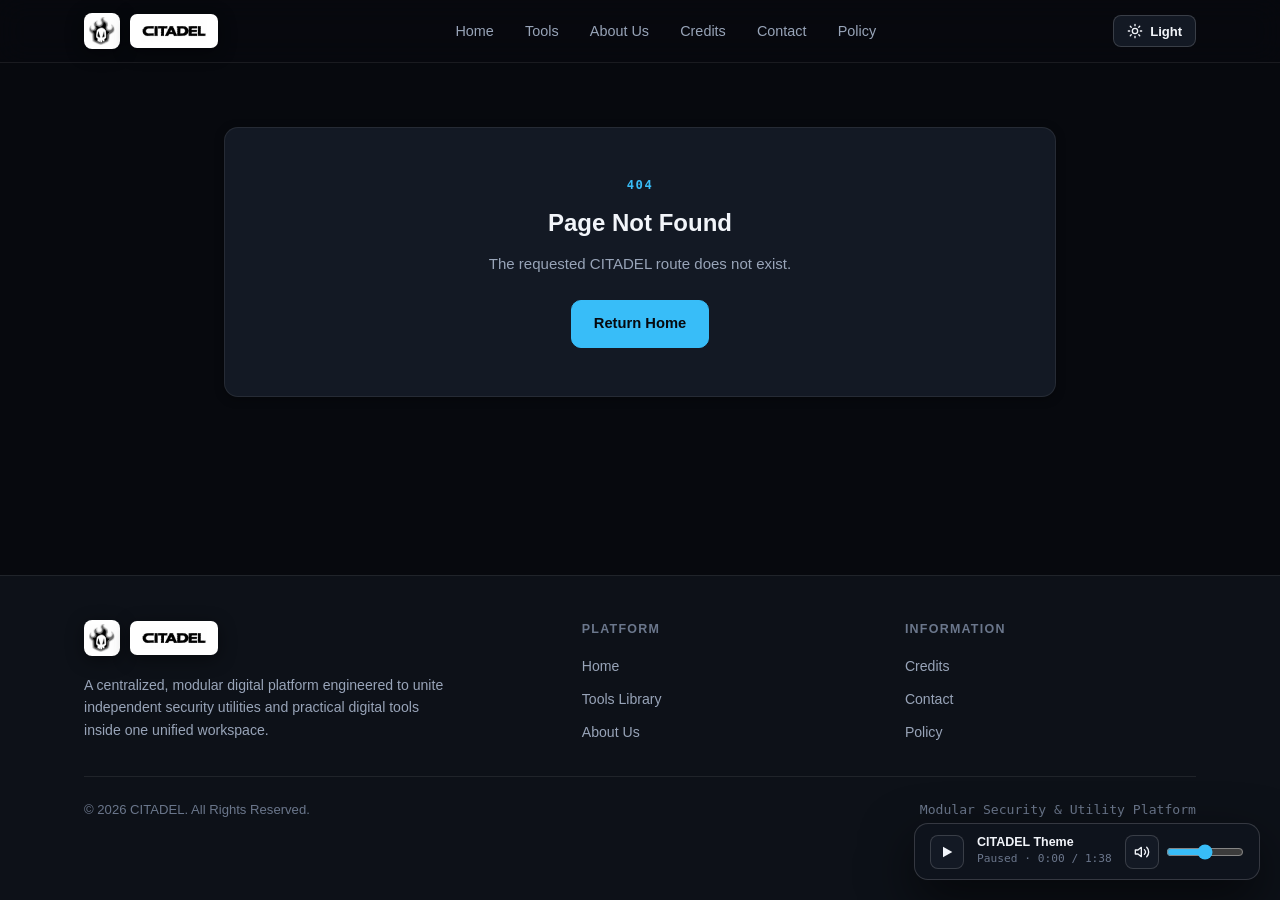
==== frontend/index.html @ d52f6cc0 "Initial commit: CITADEL multi-tool web platform" ====
<!DOCTYPE html>
<html lang="en" data-theme="dark">
<head>
  <meta charset="UTF-8" />
  <meta name="viewport" content="width=device-width, initial-scale=1.0" />
  <title>CITADEL — One Platform. Multiple Possibilities.</title>
  <meta name="description" content="CITADEL is a centralized modular platform for powerful digital tools, security utilities, and intelligent solutions." />
  <link rel="icon" type="image/png" href="/assets/logos/favicon.png" />
  <script>
    (function () {
      try {
        var saved = localStorage.getItem("citadel_theme");
        var theme = saved === "light" || saved === "dark" ? saved : "dark";
        document.documentElement.setAttribute("data-theme", theme);
      } catch (e) {
        document.documentElement.setAttribute("data-theme", "dark");
      }
    })();
  </script>
  <link rel="stylesheet" href="/frontend/styles/dark-theme.css" />
  <link rel="stylesheet" href="/frontend/styles/light-theme.css" />
  <link rel="stylesheet" href="/frontend/styles/base.css" />
</head>
<body>
  <div id="citadel-app" class="app-shell">
    <header id="citadel-navbar" class="navbar-root"></header>

    <main id="app-view" class="main-view" tabindex="-1" aria-live="polite"></main>

    <footer id="citadel-footer" class="footer-root"></footer>

    <aside id="citadel-music-player" class="music-player-dock" aria-label="Background Music Player"></aside>
  </div>

  <script type="module" src="/frontend/js/router.js"></script>
</body>
</html>
---- frontend/styles/dark-theme.css ----
/* CITADEL Dark Theme (Default) */
:root,
html[data-theme="dark"] {
  color-scheme: dark;

  /* Core Surfaces */
  --bg-primary: #07090e;
  --bg-secondary: #0d1118;
  --bg-elevated: #121822;
  --surface-card: #131924;
  --surface-card-hover: #192231;
  --surface-subtle: #0f141d;
  --surface-input: #0b0f17;
  --surface-nav: rgba(7, 9, 14, 0.86);
  --surface-dock: rgba(15, 20, 29, 0.94);

  /* Brand Logo Contrast Plate (preserves original logo appearance) */
  --logo-plate-bg: #ffffff;
  --logo-plate-border: rgba(255, 255, 255, 0.16);
  --logo-plate-shadow: 0 4px 18px rgba(0, 0, 0, 0.45);

  /* Typography */
  --text-primary: #f2f5fa;
  --text-secondary: #98a4b8;
  --text-muted: #6b778c;
  --text-inverse: #07090e;

  /* Restrained Cybersecurity Accents */
  --accent-primary: #38bdf8;
  --accent-primary-hover: #7dd3fc;
  --accent-soft: rgba(56, 189, 248, 0.12);
  --accent-border: rgba(56, 189, 248, 0.32);

  /* Semantic Status */
  --status-success: #10b981;
  --status-success-bg: rgba(16, 185, 129, 0.12);
  --status-success-border: rgba(16, 185, 129, 0.3);
  --status-danger: #f87171;
  --status-danger-bg: rgba(248, 113, 113, 0.12);
  --status-danger-border: rgba(248, 113, 113, 0.3);
  --status-info: #60a5fa;
  --status-info-bg: rgba(96, 165, 250, 0.12);
  --status-info-border: rgba(96, 165, 250, 0.3);

  /* Borders & Shadows */
  --border-subtle: rgba(255, 255, 255, 0.08);
  --border-strong: rgba(255, 255, 255, 0.16);
  --shadow-sm: 0 2px 10px rgba(0, 0, 0, 0.35);
  --shadow-md: 0 12px 32px rgba(0, 0, 0, 0.48);
  --shadow-lg: 0 20px 52px rgba(0, 0, 0, 0.6);

  /* Canvas Grid */
  --grid-line: rgba(56, 189, 248, 0.08);
  --grid-node: rgba(56, 189, 248, 0.32);
}
---- frontend/styles/light-theme.css ----
/* CITADEL Light Theme */
html[data-theme="light"] {
  color-scheme: light;

  /* Core Surfaces */
  --bg-primary: #f6f8fb;
  --bg-secondary: #edf1f6;
  --bg-elevated: #ffffff;
  --surface-card: #ffffff;
  --surface-card-hover: #f9fbfd;
  --surface-subtle: #f1f5f9;
  --surface-input: #ffffff;
  --surface-nav: rgba(255, 255, 255, 0.9);
  --surface-dock: rgba(255, 255, 255, 0.95);

  /* Brand Logo Contrast Plate (blends seamlessly on light theme) */
  --logo-plate-bg: #ffffff;
  --logo-plate-border: rgba(15, 23, 42, 0.1);
  --logo-plate-shadow: 0 2px 10px rgba(15, 23, 42, 0.06);

  /* Typography */
  --text-primary: #0f172a;
  --text-secondary: #475569;
  --text-muted: #64748b;
  --text-inverse: #ffffff;

  /* Restrained Cybersecurity Accents */
  --accent-primary: #0284c7;
  --accent-primary-hover: #0369a1;
  --accent-soft: rgba(2, 132, 199, 0.1);
  --accent-border: rgba(2, 132, 199, 0.3);

  /* Semantic Status */
  --status-success: #047857;
  --status-success-bg: rgba(4, 120, 87, 0.1);
  --status-success-border: rgba(4, 120, 87, 0.25);
  --status-danger: #b91c1c;
  --status-danger-bg: rgba(185, 28, 28, 0.08);
  --status-danger-border: rgba(185, 28, 28, 0.25);
  --status-info: #1d4ed8;
  --status-info-bg: rgba(29, 78, 216, 0.08);
  --status-info-border: rgba(29, 78, 216, 0.24);

  /* Borders & Shadows */
  --border-subtle: rgba(15, 23, 42, 0.09);
  --border-strong: rgba(15, 23, 42, 0.18);
  --shadow-sm: 0 2px 8px rgba(15, 23, 42, 0.05);
  --shadow-md: 0 10px 28px rgba(15, 23, 42, 0.08);
  --shadow-lg: 0 18px 42px rgba(15, 23, 42, 0.12);

  /* Canvas Grid */
  --grid-line: rgba(2, 132, 199, 0.09);
  --grid-node: rgba(2, 132, 199, 0.28);
}
---- frontend/styles/base.css ----
/* CITADEL Base Stylesheet — Responsive, Theme-Aware, Modular */

*,
*::before,
*::after {
  box-sizing: border-box;
  margin: 0;
  padding: 0;
}

html {
  font-size: 16px;
  scroll-behavior: smooth;
}

body {
  font-family: "Inter", -apple-system, BlinkMacSystemFont, "Segoe UI", Roboto, "Helvetica Neue", Arial, sans-serif;
  background-color: var(--bg-primary);
  color: var(--text-primary);
  line-height: 1.6;
  min-height: 100vh;
  transition: background-color 0.22s ease, color 0.22s ease;
  -webkit-font-smoothing: antialiased;
}

a {
  color: inherit;
  text-decoration: none;
}

button,
input,
textarea {
  font-family: inherit;
  color: inherit;
}

img {
  max-width: 100%;
  display: block;
}

.mono {
  font-family: "JetBrains Mono", "Fira Code", ui-monospace, SFMono-Regular, Menlo, Monaco, Consolas, monospace;
}

.hidden {
  display: none !important;
}

/* App Shell */
.app-shell {
  min-height: 100vh;
  display: flex;
  flex-direction: column;
}

.main-view {
  flex: 1 0 auto;
  width: 100%;
  padding-bottom: 5.5rem; /* Clearance for floating music player dock */
}

.container {
  width: 100%;
  max-width: 1160px;
  margin: 0 auto;
  padding: 0 1.5rem;
}

.container-narrow {
  max-width: 880px;
}

/* ================= NAVBAR ================= */
.navbar-root {
  position: sticky;
  top: 0;
  z-index: 100;
  background: var(--surface-nav);
  backdrop-filter: blur(14px);
  -webkit-backdrop-filter: blur(14px);
  border-bottom: 1px solid var(--border-subtle);
  transition: background-color 0.22s ease, border-color 0.22s ease;
}

.navbar-inner {
  max-width: 1160px;
  margin: 0 auto;
  padding: 0.75rem 1.5rem;
  display: flex;
  align-items: center;
  justify-content: space-between;
  gap: 1.25rem;
}

.nav-brand {
  display: inline-flex;
  align-items: center;
  gap: 0.65rem;
  flex-shrink: 0;
}

.nav-emblem-plate {
  width: 36px;
  height: 36px;
  border-radius: 8px;
  background: var(--logo-plate-bg);
  border: 1px solid var(--logo-plate-border);
  box-shadow: var(--logo-plate-shadow);
  padding: 3px;
  display: flex;
  align-items: center;
  justify-content: center;
  overflow: hidden;
}

.nav-emblem-plate img {
  width: 100%;
  height: 100%;
  object-fit: contain;
}

.nav-wordmark-plate {
  height: 34px;
  padding: 4px 10px;
  border-radius: 7px;
  background: var(--logo-plate-bg);
  border: 1px solid var(--logo-plate-border);
  box-shadow: var(--logo-plate-shadow);
  display: flex;
  align-items: center;
}

.nav-wordmark-plate img {
  height: 22px;
  width: auto;
  object-fit: contain;
}

.nav-links {
  display: flex;
  align-items: center;
  gap: 0.25rem;
  list-style: none;
}

.nav-link {
  display: inline-flex;
  align-items: center;
  padding: 0.48rem 0.85rem;
  border-radius: 8px;
  font-size: 0.9rem;
  font-weight: 500;
  color: var(--text-secondary);
  transition: color 0.18s ease, background-color 0.18s ease;
}

.nav-link:hover {
  color: var(--text-primary);
  background: var(--surface-subtle);
}

.nav-link.active {
  color: var(--accent-primary);
  background: var(--accent-soft);
}

.nav-actions {
  display: flex;
  align-items: center;
  gap: 0.6rem;
}

.theme-toggle-btn {
  display: inline-flex;
  align-items: center;
  gap: 0.45rem;
  padding: 0.45rem 0.8rem;
  border-radius: 8px;
  border: 1px solid var(--border-strong);
  background: var(--surface-card);
  color: var(--text-primary);
  font-size: 0.82rem;
  font-weight: 600;
  cursor: pointer;
  transition: border-color 0.18s ease, background-color 0.18s ease, transform 0.15s ease;
}

.theme-toggle-btn:hover {
  border-color: var(--accent-primary);
  background: var(--surface-card-hover);
}

.theme-toggle-btn svg {
  width: 16px;
  height: 16px;
}

.mobile-menu-btn {
  display: none;
  align-items: center;
  justify-content: center;
  width: 38px;
  height: 38px;
  border-radius: 8px;
  border: 1px solid var(--border-strong);
  background: var(--surface-card);
  color: var(--text-primary);
  cursor: pointer;
}

.mobile-drawer {
  display: none;
  border-top: 1px solid var(--border-subtle);
  background: var(--bg-secondary);
  padding: 0.75rem 1.5rem 1.25rem;
}

.mobile-drawer.open {
  display: block;
}

.mobile-nav-list {
  list-style: none;
  display: flex;
  flex-direction: column;
  gap: 0.35rem;
}

.mobile-nav-list .nav-link {
  width: 100%;
  padding: 0.7rem 0.9rem;
}

/* ================= BUTTONS ================= */
.btn {
  display: inline-flex;
  align-items: center;
  justify-content: center;
  gap: 0.5rem;
  padding: 0.72rem 1.35rem;
  border-radius: 10px;
  font-size: 0.92rem;
  font-weight: 600;
  border: 1px solid transparent;
  cursor: pointer;
  transition: all 0.18s ease;
  text-decoration: none;
}

.btn:disabled {
  opacity: 0.45;
  cursor: not-allowed;
}

.btn-primary {
  background: var(--accent-primary);
  color: var(--text-inverse);
  border-color: var(--accent-primary);
}

.btn-primary:hover:not(:disabled) {
  background: var(--accent-primary-hover);
  border-color: var(--accent-primary-hover);
  transform: translateY(-1px);
}

.btn-secondary {
  background: var(--surface-card);
  color: var(--text-primary);
  border-color: var(--border-strong);
}

.btn-secondary:hover:not(:disabled) {
  border-color: var(--accent-primary);
  background: var(--surface-card-hover);
  transform: translateY(-1px);
}

.btn-ghost {
  background: transparent;
  color: var(--text-secondary);
  border-color: var(--border-subtle);
}

.btn-ghost:hover:not(:disabled) {
  color: var(--text-primary);
  border-color: var(--border-strong);
  background: var(--surface-subtle);
}

.btn-danger-ghost {
  background: transparent;
  color: var(--status-danger);
  border: 1px solid var(--status-danger-border);
  padding: 0.32rem 0.65rem;
  font-size: 0.78rem;
  border-radius: 7px;
}

.btn-danger-ghost:hover {
  background: var(--status-danger-bg);
}

.btn-sm {
  padding: 0.45rem 0.85rem;
  font-size: 0.82rem;
  border-radius: 8px;
}

.btn-lg {
  padding: 0.88rem 1.7rem;
  font-size: 0.96rem;
}

/* ================= HERO SECTION ================= */
.hero-section {
  position: relative;
  overflow: hidden;
  padding: 5.5rem 0 4.5rem;
  border-bottom: 1px solid var(--border-subtle);
}

.hero-canvas {
  position: absolute;
  inset: 0;
  width: 100%;
  height: 100%;
  pointer-events: none;
  z-index: 0;
}

.hero-content {
  position: relative;
  z-index: 1;
  display: flex;
  flex-direction: column;
  align-items: center;
  text-align: center;
  max-width: 780px;
  margin: 0 auto;
  animation: fadeSlideUp 0.45s ease both;
}

.hero-brand-showcase {
  display: inline-flex;
  align-items: center;
  gap: 1.15rem;
  padding: 0.9rem 1.4rem;
  border-radius: 16px;
  background: var(--logo-plate-bg);
  border: 1px solid var(--logo-plate-border);
  box-shadow: var(--logo-plate-shadow);
  margin-bottom: 2rem;
}

.hero-emblem {
  width: 68px;
  height: 68px;
  object-fit: contain;
}

.hero-brand-divider {
  width: 1px;
  height: 46px;
  background: rgba(15, 23, 42, 0.14);
}

.hero-wordmark {
  height: 54px;
  width: auto;
  object-fit: contain;
}

.hero-eyebrow {
  display: inline-flex;
  align-items: center;
  gap: 0.45rem;
  padding: 0.32rem 0.85rem;
  border-radius: 999px;
  font-size: 0.76rem;
  font-weight: 600;
  letter-spacing: 0.08em;
  text-transform: uppercase;
  color: var(--accent-primary);
  background: var(--accent-soft);
  border: 1px solid var(--accent-border);
  margin-bottom: 1.15rem;
}

.hero-eyebrow-dot {
  width: 7px;
  height: 7px;
  border-radius: 50%;
  background: var(--status-success);
  box-shadow: 0 0 8px var(--status-success);
}

.hero-title {
  font-size: clamp(2.6rem, 6vw, 4.2rem);
  font-weight: 800;
  letter-spacing: 0.14em;
  line-height: 1.08;
  margin-bottom: 0.8rem;
}

.hero-tagline {
  font-size: clamp(1.15rem, 2.4vw, 1.5rem);
  font-weight: 600;
  color: var(--accent-primary);
  margin-bottom: 0.9rem;
}

.hero-description {
  font-size: 1.05rem;
  color: var(--text-secondary);
  max-width: 620px;
  margin-bottom: 2.1rem;
}

.hero-cta-group {
  display: flex;
  flex-wrap: wrap;
  justify-content: center;
  gap: 0.9rem;
  margin-bottom: 2rem;
}

.hero-audio-callout {
  display: inline-flex;
  align-items: center;
  gap: 0.65rem;
  padding: 0.5rem 1rem;
  border-radius: 999px;
  background: var(--surface-card);
  border: 1px solid var(--border-subtle);
  font-size: 0.82rem;
  color: var(--text-secondary);
}

.hero-audio-callout button {
  background: none;
  border: none;
  color: var(--accent-primary);
  font-weight: 600;
  cursor: pointer;
  padding: 0;
}

.hero-audio-callout button:hover {
  text-decoration: underline;
}

/* ================= SECTIONS & CARDS ================= */
.page-section {
  padding: 4rem 0;
}

.page-header {
  padding: 3.2rem 0 2rem;
  border-bottom: 1px solid var(--border-subtle);
  margin-bottom: 2.5rem;
}

.page-kicker {
  font-size: 0.76rem;
  font-weight: 700;
  letter-spacing: 0.12em;
  text-transform: uppercase;
  color: var(--accent-primary);
  margin-bottom: 0.5rem;
}

.page-title {
  font-size: clamp(1.85rem, 3.6vw, 2.5rem);
  font-weight: 800;
  letter-spacing: -0.02em;
  margin-bottom: 0.6rem;
}

.page-subtitle {
  font-size: 1.02rem;
  color: var(--text-secondary);
  max-width: 680px;
}

.card {
  background: var(--surface-card);
  border: 1px solid var(--border-subtle);
  border-radius: 14px;
  padding: 1.75rem;
  box-shadow: var(--shadow-sm);
  transition: border-color 0.2s ease, transform 0.2s ease, background-color 0.2s ease;
}

.card-interactive:hover {
  border-color: var(--accent-border);
  transform: translateY(-2px);
}

.grid-3 {
  display: grid;
  grid-template-columns: repeat(3, minmax(0, 1fr));
  gap: 1.35rem;
}

.grid-2 {
  display: grid;
  grid-template-columns: repeat(2, minmax(0, 1fr));
  gap: 1.35rem;
}

.feature-icon {
  width: 42px;
  height: 42px;
  border-radius: 10px;
  background: var(--accent-soft);
  border: 1px solid var(--accent-border);
  color: var(--accent-primary);
  display: flex;
  align-items: center;
  justify-content: center;
  margin-bottom: 1rem;
}

.feature-icon svg {
  width: 22px;
  height: 22px;
}

.card h3 {
  font-size: 1.12rem;
  font-weight: 700;
  margin-bottom: 0.45rem;
}

.card p {
  color: var(--text-secondary);
  font-size: 0.94rem;
}

/* ================= TOOL LIBRARY & TOOL CARD ================= */
.tools-grid {
  display: grid;
  grid-template-columns: repeat(auto-fill, minmax(340px, 1fr));
  gap: 1.5rem;
}

.tool-card {
  display: flex;
  flex-direction: column;
  justify-content: space-between;
  gap: 1.25rem;
  background: var(--surface-card);
  border: 1px solid var(--border-subtle);
  border-radius: 16px;
  padding: 1.75rem;
  box-shadow: var(--shadow-sm);
  transition: border-color 0.2s ease, transform 0.2s ease, box-shadow 0.2s ease;
}

.tool-card:hover {
  border-color: var(--accent-border);
  transform: translateY(-3px);
  box-shadow: var(--shadow-md);
}

.tool-card-top {
  display: flex;
  align-items: flex-start;
  justify-content: space-between;
  gap: 1rem;
}

.tool-card-code {
  font-size: 0.74rem;
  font-weight: 700;
  letter-spacing: 0.1em;
  text-transform: uppercase;
  color: var(--text-muted);
  margin-bottom: 0.35rem;
}

.tool-card-title {
  font-size: 1.32rem;
  font-weight: 700;
  margin-bottom: 0.35rem;
}

.tool-card-category {
  font-size: 0.82rem;
  color: var(--accent-primary);
  font-weight: 600;
}

.tool-card-desc {
  color: var(--text-secondary);
  font-size: 0.95rem;
}

.tool-capabilities {
  display: flex;
  flex-wrap: wrap;
  gap: 0.45rem;
  list-style: none;
}

.tool-capabilities li {
  font-size: 0.75rem;
  color: var(--text-secondary);
  background: var(--surface-subtle);
  border: 1px solid var(--border-subtle);
  padding: 0.24rem 0.6rem;
  border-radius: 6px;
}

.tool-card-footer {
  display: flex;
  align-items: center;
  justify-content: space-between;
  gap: 1rem;
  padding-top: 1rem;
  border-top: 1px solid var(--border-subtle);
}

/* Badges */
.badge {
  display: inline-flex;
  align-items: center;
  gap: 0.38rem;
  padding: 0.28rem 0.72rem;
  border-radius: 999px;
  font-size: 0.76rem;
  font-weight: 600;
  border: 1px solid var(--border-subtle);
  background: var(--surface-subtle);
  color: var(--text-secondary);
}

.badge-success {
  color: var(--status-success);
  background: var(--status-success-bg);
  border-color: var(--status-success-border);
}

.badge-danger {
  color: var(--status-danger);
  background: var(--status-danger-bg);
  border-color: var(--status-danger-border);
}

.badge-info {
  color: var(--status-info);
  background: var(--status-info-bg);
  border-color: var(--status-info-border);
}

.status-dot {
  width: 7px;
  height: 7px;
  border-radius: 50%;
  background: currentColor;
}

/* ================= CREDITS, CONTACT, POLICY ================= */
.credits-grid {
  display: grid;
  grid-template-columns: repeat(3, minmax(0, 1fr));
  gap: 1.5rem;
}

.credit-card {
  text-align: center;
  padding: 2.4rem 1.5rem;
}

.credit-role {
  font-size: 0.78rem;
  font-weight: 700;
  letter-spacing: 0.12em;
  text-transform: uppercase;
  color: var(--accent-primary);
  margin-bottom: 0.75rem;
}

.credit-name {
  font-size: 1.45rem;
  font-weight: 700;
  color: var(--text-primary);
}

.contact-grid {
  display: grid;
  grid-template-columns: 1fr 1.2fr;
  gap: 1.75rem;
}

.email-box {
  display: flex;
  align-items: center;
  justify-content: space-between;
  gap: 0.75rem;
  padding: 0.9rem 1.1rem;
  border-radius: 10px;
  background: var(--surface-subtle);
  border: 1px solid var(--border-strong);
  margin: 1.2rem 0;
  word-break: break-all;
}

.contact-actions {
  display: flex;
  flex-wrap: wrap;
  gap: 0.75rem;
}

.form-group {
  display: flex;
  flex-direction: column;
  gap: 0.4rem;
  margin-bottom: 1rem;
}

.form-group label {
  font-size: 0.85rem;
  font-weight: 600;
  color: var(--text-secondary);
}

.form-control {
  width: 100%;
  padding: 0.7rem 0.9rem;
  border-radius: 9px;
  border: 1px solid var(--border-strong);
  background: var(--surface-input);
  color: var(--text-primary);
  font-size: 0.92rem;
  transition: border-color 0.18s ease;
}

.form-control:focus {
  outline: none;
  border-color: var(--accent-primary);
}

.policy-stack {
  display: flex;
  flex-direction: column;
  gap: 1.35rem;
}

.policy-card h2 {
  font-size: 1.22rem;
  font-weight: 700;
  margin-bottom: 0.7rem;
  display: flex;
  align-items: center;
  gap: 0.65rem;
}

.policy-num {
  display: inline-flex;
  align-items: center;
  justify-content: center;
  width: 28px;
  height: 28px;
  border-radius: 7px;
  background: var(--accent-soft);
  border: 1px solid var(--accent-border);
  color: var(--accent-primary);
  font-size: 0.8rem;
  font-weight: 700;
  flex-shrink: 0;
}

.policy-card p + p,
.policy-card ul {
  margin-top: 0.65rem;
}

.policy-card ul {
  padding-left: 1.25rem;
  color: var(--text-secondary);
  font-size: 0.94rem;
}

.policy-card li {
  margin-bottom: 0.35rem;
}

/* ================= STEGANOGRAPHY MODULE WORKSPACE ================= */
.module-topbar {
  display: flex;
  flex-wrap: wrap;
  align-items: center;
  justify-content: space-between;
  gap: 1rem;
  padding: 1.6rem 0 1.25rem;
  border-bottom: 1px solid var(--border-subtle);
  margin-bottom: 1.75rem;
}

.module-breadcrumb {
  display: flex;
  align-items: center;
  gap: 0.75rem;
}

.mode-tabs {
  display: inline-flex;
  background: var(--surface-subtle);
  border: 1px solid var(--border-subtle);
  border-radius: 10px;
  padding: 0.25rem;
  gap: 0.25rem;
}

.mode-tab {
  border: none;
  background: transparent;
  color: var(--text-secondary);
  padding: 0.5rem 1.05rem;
  border-radius: 8px;
  font-size: 0.88rem;
  font-weight: 600;
  cursor: pointer;
  transition: all 0.18s ease;
}

.mode-tab.active {
  background: var(--accent-primary);
  color: var(--text-inverse);
}

.stepper {
  list-style: none;
  display: flex;
  align-items: center;
  justify-content: center;
  gap: 0.6rem;
  margin-bottom: 1.75rem;
}

.stepper-item {
  display: inline-flex;
  align-items: center;
  gap: 0.5rem;
  color: var(--text-muted);
  font-size: 0.88rem;
  font-weight: 600;
}

.stepper-num {
  width: 28px;
  height: 28px;
  border-radius: 50%;
  border: 1px solid var(--border-strong);
  display: inline-flex;
  align-items: center;
  justify-content: center;
  font-size: 0.8rem;
}

.stepper-item.active {
  color: var(--text-primary);
}

.stepper-item.active .stepper-num {
  background: var(--accent-primary);
  border-color: var(--accent-primary);
  color: var(--text-inverse);
}

.stepper-item.completed {
  color: var(--status-success);
}

.stepper-item.completed .stepper-num {
  background: var(--status-success-bg);
  border-color: var(--status-success);
  color: var(--status-success);
}

.stepper-connector {
  width: 44px;
  height: 1px;
  background: var(--border-strong);
}

.stage-panel {
  display: none;
}

.stage-panel.active {
  display: block;
  animation: fadeSlideUp 0.25s ease both;
}

.step-pill {
  display: inline-block;
  font-size: 0.74rem;
  font-weight: 700;
  letter-spacing: 0.08em;
  text-transform: uppercase;
  color: var(--accent-primary);
  margin-bottom: 0.35rem;
}

.card-header {
  margin-bottom: 1.35rem;
}

.card-header h2 {
  font-size: 1.35rem;
  font-weight: 700;
  margin-bottom: 0.3rem;
}

.dropzone {
  border: 2px dashed var(--border-strong);
  border-radius: 12px;
  padding: 2.5rem 1.5rem;
  text-align: center;
  background: var(--surface-subtle);
  cursor: pointer;
  transition: border-color 0.18s ease, background-color 0.18s ease;
}

.dropzone-compact {
  padding: 1.75rem 1.25rem;
}

.dropzone:hover,
.dropzone.dragover {
  border-color: var(--accent-primary);
  background: var(--accent-soft);
}

.dropzone-icon {
  width: 44px;
  height: 44px;
  margin: 0 auto 0.85rem;
  color: var(--accent-primary);
}

.dropzone-title {
  font-weight: 600;
  margin-bottom: 0.3rem;
  color: var(--text-primary);
}

.dropzone-hint {
  font-size: 0.84rem;
  color: var(--text-muted);
  margin-bottom: 1rem;
}

.alert {
  padding: 0.85rem 1rem;
  border-radius: 10px;
  font-size: 0.88rem;
  margin-top: 1rem;
  border: 1px solid transparent;
}

.alert-error {
  background: var(--status-danger-bg);
  border-color: var(--status-danger-border);
  color: var(--status-danger);
}

.alert-info {
  background: var(--status-info-bg);
  border-color: var(--status-info-border);
  color: var(--status-info);
}

.image-preview-panel {
  display: grid;
  grid-template-columns: 220px 1fr;
  gap: 1.5rem;
  align-items: start;
  padding: 1.25rem;
  border-radius: 12px;
  background: var(--surface-subtle);
  border: 1px solid var(--border-subtle);
}

.preview-thumb-wrap {
  border-radius: 10px;
  overflow: hidden;
  border: 1px solid var(--border-subtle);
  background: var(--bg-primary);
}

.preview-thumb-wrap img {
  width: 100%;
  max-height: 220px;
  object-fit: contain;
}

.detail-row {
  display: flex;
  justify-content: space-between;
  align-items: center;
  gap: 1rem;
  padding: 0.5rem 0;
  border-bottom: 1px solid var(--border-subtle);
  font-size: 0.88rem;
}

.detail-row:last-of-type {
  border-bottom: none;
}

.detail-label {
  color: var(--text-muted);
}

.detail-value {
  color: var(--text-primary);
  font-weight: 600;
  text-align: right;
  word-break: break-word;
}

.accent-text {
  color: var(--accent-primary);
}

.preview-actions {
  display: flex;
  flex-wrap: wrap;
  gap: 0.7rem;
  margin-top: 1rem;
}

.category-grid {
  display: grid;
  grid-template-columns: repeat(auto-fill, minmax(195px, 1fr));
  gap: 0.8rem;
}

.category-card {
  text-align: left;
  padding: 0.95rem 1rem;
  border-radius: 10px;
  border: 1px solid var(--border-subtle);
  background: var(--surface-subtle);
  cursor: pointer;
  transition: all 0.16s ease;
}

.category-card:hover {
  border-color: var(--accent-border);
}

.category-card.selected {
  border-color: var(--accent-primary);
  background: var(--accent-soft);
}

.category-title {
  font-size: 0.92rem;
  font-weight: 700;
  color: var(--text-primary);
  margin-bottom: 0.25rem;
}

.category-exts {
  font-size: 0.74rem;
  color: var(--text-muted);
}

.section-divider {
  height: 1px;
  background: var(--border-subtle);
  margin: 1.5rem 0;
}

.upload-section-header {
  display: flex;
  flex-wrap: wrap;
  align-items: center;
  justify-content: space-between;
  gap: 0.75rem;
  margin-bottom: 1rem;
}

.file-list-wrap {
  margin-top: 1.1rem;
}

.file-list-summary {
  display: flex;
  justify-content: space-between;
  font-size: 0.85rem;
  font-weight: 600;
  margin-bottom: 0.65rem;
}

.file-list {
  list-style: none;
  display: flex;
  flex-direction: column;
  gap: 0.55rem;
}

.file-item {
  display: flex;
  align-items: center;
  justify-content: space-between;
  gap: 1rem;
  padding: 0.7rem 0.9rem;
  border-radius: 9px;
  background: var(--surface-subtle);
  border: 1px solid var(--border-subtle);
}

.file-item-info {
  display: flex;
  align-items: center;
  gap: 0.65rem;
  min-width: 0;
}

.file-ext-badge {
  font-size: 0.7rem;
  font-weight: 700;
  text-transform: uppercase;
  padding: 0.18rem 0.45rem;
  border-radius: 5px;
  background: var(--accent-soft);
  color: var(--accent-primary);
  border: 1px solid var(--accent-border);
  flex-shrink: 0;
}

.file-name {
  font-size: 0.88rem;
  font-weight: 500;
  overflow: hidden;
  text-overflow: ellipsis;
  white-space: nowrap;
}

.file-item-meta {
  display: flex;
  align-items: center;
  gap: 0.8rem;
  flex-shrink: 0;
  font-size: 0.82rem;
  color: var(--text-secondary);
}

.summary-grid {
  display: grid;
  grid-template-columns: repeat(2, minmax(0, 1fr));
  gap: 1.15rem;
  margin-bottom: 1.25rem;
}

.summary-box,
.storage-box,
.encryption-box {
  padding: 1.2rem;
  border-radius: 12px;
  background: var(--surface-subtle);
  border: 1px solid var(--border-subtle);
  margin-bottom: 1.15rem;
}

.summary-box {
  margin-bottom: 0;
}

.summary-box h3,
.storage-header h3 {
  font-size: 0.96rem;
  font-weight: 700;
  margin-bottom: 0.65rem;
}

.compact-file-list {
  list-style: none;
  margin-top: 0.55rem;
  font-size: 0.82rem;
  color: var(--text-secondary);
  max-height: 110px;
  overflow-y: auto;
}

.storage-header {
  display: flex;
  align-items: center;
  justify-content: space-between;
  gap: 1rem;
  margin-bottom: 0.85rem;
}

.storage-header h3 {
  margin-bottom: 0;
}

.capacity-bar-track {
  width: 100%;
  height: 9px;
  border-radius: 999px;
  background: var(--bg-primary);
  border: 1px solid var(--border-subtle);
  overflow: hidden;
  margin-bottom: 1rem;
}

.capacity-bar-fill {
  height: 100%;
  background: var(--accent-primary);
  transition: width 0.25s ease;
}

.capacity-bar-fill.over {
  background: var(--status-danger);
}

.storage-metrics {
  display: grid;
  grid-template-columns: repeat(3, minmax(0, 1fr));
  gap: 0.85rem;
}

.metric-tile {
  padding: 0.8rem 0.95rem;
  border-radius: 9px;
  background: var(--surface-card);
  border: 1px solid var(--border-subtle);
  display: flex;
  flex-direction: column;
  gap: 0.25rem;
}

.metric-label {
  font-size: 0.74rem;
  color: var(--text-muted);
  text-transform: uppercase;
  letter-spacing: 0.05em;
}

.metric-value {
  font-size: 0.86rem;
  font-weight: 700;
  color: var(--text-primary);
}

.toggle-row {
  display: flex;
  align-items: center;
  justify-content: space-between;
  gap: 1rem;
  cursor: pointer;
}

.toggle-title {
  display: block;
  font-weight: 700;
  font-size: 0.94rem;
}

.toggle-desc {
  display: block;
  font-size: 0.82rem;
  color: var(--text-secondary);
}

.toggle-checkbox {
  width: 20px;
  height: 20px;
  accent-color: var(--accent-primary);
  cursor: pointer;
  flex-shrink: 0;
}

.password-fields {
  display: grid;
  grid-template-columns: repeat(2, minmax(0, 1fr));
  gap: 1rem;
  margin-top: 1rem;
  padding-top: 1rem;
  border-top: 1px solid var(--border-subtle);
}

.progress-panel {
  padding: 1.1rem 1.25rem;
  border-radius: 12px;
  background: var(--surface-subtle);
  border: 1px solid var(--accent-border);
  margin-top: 1rem;
}

.progress-steps {
  list-style: none;
  margin-top: 0.65rem;
  display: grid;
  grid-template-columns: repeat(2, minmax(0, 1fr));
  gap: 0.45rem 1rem;
  font-size: 0.84rem;
  color: var(--text-muted);
}

.progress-steps li {
  display: flex;
  align-items: center;
  gap: 0.5rem;
}

.step-dot {
  width: 8px;
  height: 8px;
  border-radius: 50%;
  background: var(--border-strong);
}

.progress-steps li.active {
  color: var(--accent-primary);
  font-weight: 600;
}

.progress-steps li.active .step-dot {
  background: var(--accent-primary);
}

.progress-steps li.done {
  color: var(--status-success);
}

.progress-steps li.done .step-dot {
  background: var(--status-success);
}

.stage-footer {
  display: flex;
  align-items: center;
  justify-content: space-between;
  gap: 1rem;
  margin-top: 1.5rem;
  padding-top: 1.25rem;
  border-top: 1px solid var(--border-subtle);
}

.result-banner {
  text-align: center;
  margin-bottom: 1.5rem;
}

.result-check {
  width: 48px;
  height: 48px;
  border-radius: 50%;
  background: var(--status-success-bg);
  border: 1px solid var(--status-success-border);
  color: var(--status-success);
  font-size: 1.4rem;
  display: inline-flex;
  align-items: center;
  justify-content: center;
  margin-bottom: 0.7rem;
}

.comparison-grid {
  display: grid;
  grid-template-columns: repeat(2, minmax(0, 1fr));
  gap: 1.15rem;
  margin-bottom: 1.35rem;
}

.preview-card {
  padding: 0.9rem;
  border-radius: 12px;
  background: var(--surface-subtle);
  border: 1px solid var(--border-subtle);
  display: flex;
  flex-direction: column;
  gap: 0.7rem;
}

.preview-card img {
  width: 100%;
  max-height: 240px;
  object-fit: contain;
  border-radius: 8px;
  background: var(--bg-primary);
}

.result-stats-grid {
  display: grid;
  grid-template-columns: repeat(2, minmax(0, 1fr));
  gap: 0.85rem;
  margin-bottom: 1.5rem;
}

.metric-wide {
  grid-column: 1 / -1;
}

.result-actions {
  display: flex;
  flex-wrap: wrap;
  justify-content: center;
  gap: 0.9rem;
}

.extract-results-header {
  display: flex;
  flex-wrap: wrap;
  align-items: center;
  justify-content: space-between;
  gap: 0.8rem;
  margin-bottom: 0.85rem;
}

.integrity-badge {
  margin-bottom: 1rem;
}

/* ================= MUSIC PLAYER DOCK ================= */
.music-player-dock {
  position: fixed;
  right: 1.25rem;
  bottom: 1.25rem;
  z-index: 120;
  background: var(--surface-dock);
  backdrop-filter: blur(14px);
  -webkit-backdrop-filter: blur(14px);
  border: 1px solid var(--border-strong);
  border-radius: 14px;
  box-shadow: var(--shadow-lg);
  padding: 0.65rem 0.95rem;
  display: flex;
  align-items: center;
  gap: 0.8rem;
  max-width: calc(100vw - 2rem);
}

.music-btn {
  width: 34px;
  height: 34px;
  border-radius: 8px;
  border: 1px solid var(--border-strong);
  background: var(--surface-card);
  color: var(--text-primary);
  display: inline-flex;
  align-items: center;
  justify-content: center;
  cursor: pointer;
  flex-shrink: 0;
  transition: border-color 0.18s ease, background-color 0.18s ease;
}

.music-btn:hover {
  border-color: var(--accent-primary);
}

.music-btn.playing {
  background: var(--accent-primary);
  border-color: var(--accent-primary);
  color: var(--text-inverse);
}

.music-btn svg {
  width: 16px;
  height: 16px;
}

.music-meta {
  display: flex;
  flex-direction: column;
  min-width: 112px;
}

.music-track-title {
  font-size: 0.78rem;
  font-weight: 700;
  line-height: 1.2;
}

.music-state {
  font-size: 0.7rem;
  color: var(--text-muted);
  display: flex;
  align-items: center;
  gap: 0.35rem;
}

.music-volume-wrap {
  display: flex;
  align-items: center;
  gap: 0.45rem;
}

.music-volume-slider {
  width: 78px;
  accent-color: var(--accent-primary);
  cursor: pointer;
}

/* ================= FOOTER ================= */
.footer-root {
  border-top: 1px solid var(--border-subtle);
  background: var(--bg-secondary);
  padding: 2.75rem 0 5rem;
}

.footer-grid {
  display: grid;
  grid-template-columns: 1.6fr 1fr 1fr;
  gap: 2rem;
  padding-bottom: 2rem;
  border-bottom: 1px solid var(--border-subtle);
}

.footer-brand-desc {
  margin-top: 0.9rem;
  color: var(--text-secondary);
  font-size: 0.88rem;
  max-width: 360px;
}

.footer-heading {
  font-size: 0.78rem;
  font-weight: 700;
  letter-spacing: 0.1em;
  text-transform: uppercase;
  color: var(--text-muted);
  margin-bottom: 0.85rem;
}

.footer-links {
  list-style: none;
  display: flex;
  flex-direction: column;
  gap: 0.45rem;
}

.footer-links a {
  font-size: 0.88rem;
  color: var(--text-secondary);
  transition: color 0.18s ease;
}

.footer-links a:hover {
  color: var(--accent-primary);
}

.footer-bottom {
  padding-top: 1.35rem;
  display: flex;
  flex-wrap: wrap;
  align-items: center;
  justify-content: space-between;
  gap: 0.75rem;
  font-size: 0.82rem;
  color: var(--text-muted);
}

/* ================= ANIMATIONS ================= */
@keyframes fadeSlideUp {
  from {
    opacity: 0;
    transform: translateY(10px);
  }
  to {
    opacity: 1;
    transform: translateY(0);
  }
}

/* ================= RESPONSIVE ================= */
@media (max-width: 960px) {
  .grid-3,
  .credits-grid,
  .footer-grid {
    grid-template-columns: 1fr 1fr;
  }

  .contact-grid,
  .summary-grid {
    grid-template-columns: 1fr;
  }
}

@media (max-width: 768px) {
  .nav-links {
    display: none;
  }

  .mobile-menu-btn {
    display: inline-flex;
  }

  .hero-section {
    padding: 3.5rem 0 3rem;
  }

  .hero-brand-showcase {
    padding: 0.75rem 1rem;
    gap: 0.8rem;
  }

  .hero-emblem {
    width: 48px;
    height: 48px;
  }

  .hero-wordmark {
    height: 38px;
  }

  .grid-3,
  .grid-2,
  .credits-grid,
  .footer-grid,
  .image-preview-panel,
  .storage-metrics,
  .password-fields,
  .comparison-grid,
  .result-stats-grid,
  .progress-steps {
    grid-template-columns: 1fr;
  }

  .tools-grid {
    grid-template-columns: 1fr;
  }

  .stepper-label {
    display: none;
  }

  .music-player-dock {
    left: 0.75rem;
    right: 0.75rem;
    bottom: 0.75rem;
    justify-content: space-between;
  }

  .music-volume-slider {
    width: 60px;
  }
}
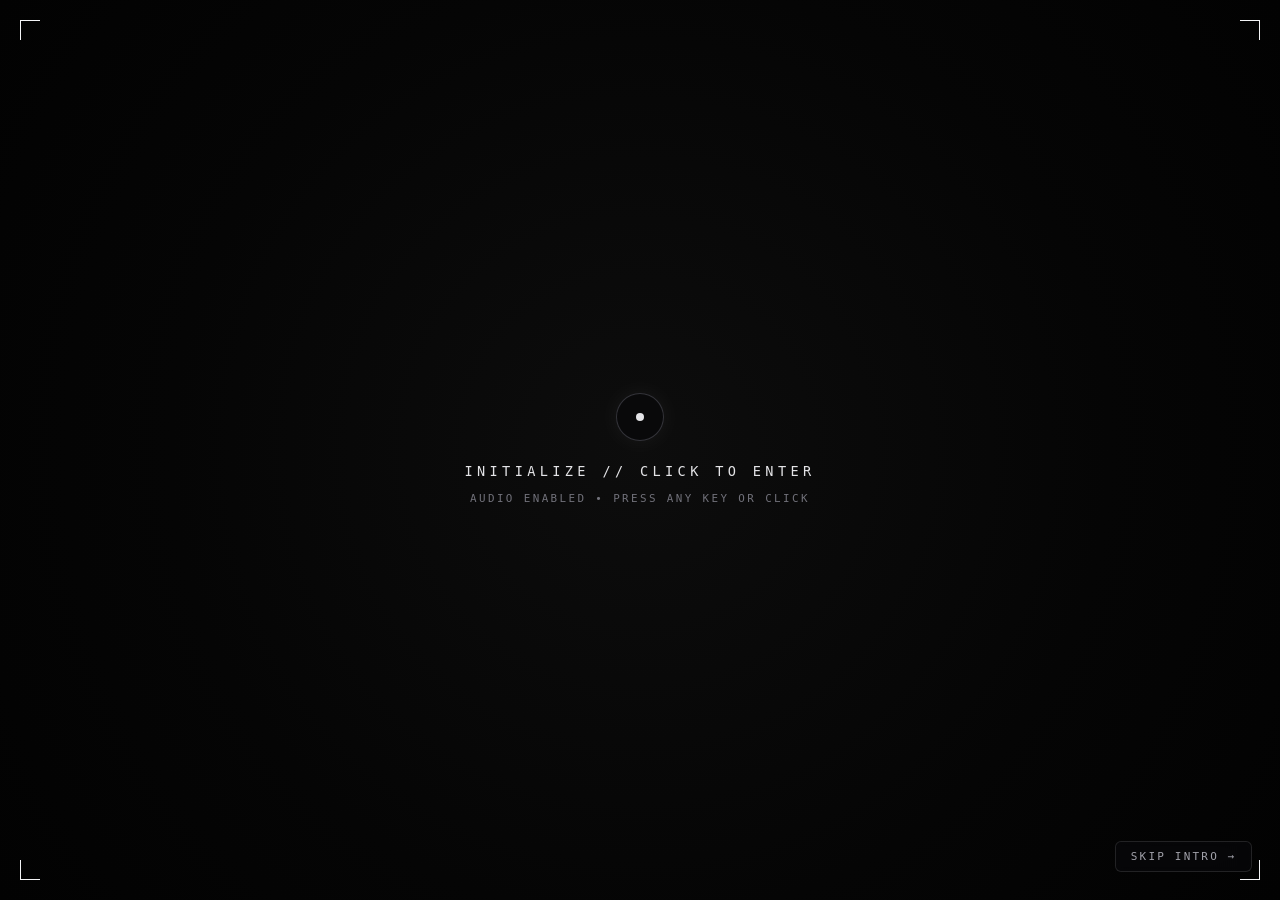
==== commit cddd586d: "feat: update CITADEL with DocReader and Universal File Compressor modules" ====
--- a/frontend/index.html
+++ b/frontend/index.html
@@ -20,6 +20,7 @@
   <link rel="stylesheet" href="/frontend/styles/dark-theme.css" />
   <link rel="stylesheet" href="/frontend/styles/light-theme.css" />
   <link rel="stylesheet" href="/frontend/styles/base.css" />
+  <link rel="stylesheet" href="/frontend/styles/intro.css" />
 </head>
 <body>
   <div id="citadel-app" class="app-shell">
@@ -29,7 +30,7 @@
 
     <footer id="citadel-footer" class="footer-root"></footer>
 
-    <aside id="citadel-music-player" class="music-player-dock" aria-label="Background Music Player"></aside>
+    <aside id="citadel-music-player" class="music-player-dock" aria-label="Background Music Control"></aside>
   </div>
 
   <script type="module" src="/frontend/js/router.js"></script>
--- a/frontend/styles/base.css
+++ b/frontend/styles/base.css
@@ -58,7 +58,7 @@
 .main-view {
   flex: 1 0 auto;
   width: 100%;
-  padding-bottom: 5.5rem; /* Clearance for floating music player dock */
+  padding-bottom: 2.25rem;
 }
 
 .container {
@@ -87,7 +87,7 @@
 .navbar-inner {
   max-width: 1160px;
   margin: 0 auto;
-  padding: 0.75rem 1.5rem;
+  padding: 0.75rem 4.25rem 0.75rem 1.5rem;
   display: flex;
   align-items: center;
   justify-content: space-between;
@@ -1422,92 +1422,74 @@
   margin-bottom: 1rem;
 }
 
-/* ================= MUSIC PLAYER DOCK ================= */
+/* ================= COMPACT TOP-CORNER MUSIC BOX (4x4) ================= */
 .music-player-dock {
   position: fixed;
-  right: 1.25rem;
-  bottom: 1.25rem;
-  z-index: 120;
+  top: 0.7rem;
+  right: 0.85rem;
+  z-index: 150;
+  display: flex;
+  align-items: center;
+  justify-content: center;
+}
+
+.music-corner-box {
+  width: 40px;
+  height: 40px;
+  border-radius: 10px;
+  border: 1px solid var(--border-strong);
   background: var(--surface-dock);
-  backdrop-filter: blur(14px);
-  -webkit-backdrop-filter: blur(14px);
-  border: 1px solid var(--border-strong);
-  border-radius: 14px;
-  box-shadow: var(--shadow-lg);
-  padding: 0.65rem 0.95rem;
-  display: flex;
-  align-items: center;
-  gap: 0.8rem;
-  max-width: calc(100vw - 2rem);
-}
-
-.music-btn {
-  width: 34px;
-  height: 34px;
-  border-radius: 8px;
-  border: 1px solid var(--border-strong);
-  background: var(--surface-card);
+  backdrop-filter: blur(12px);
+  -webkit-backdrop-filter: blur(12px);
   color: var(--text-primary);
   display: inline-flex;
   align-items: center;
   justify-content: center;
   cursor: pointer;
-  flex-shrink: 0;
-  transition: border-color 0.18s ease, background-color 0.18s ease;
-}
-
-.music-btn:hover {
+  box-shadow: var(--shadow-sm);
+  transition: border-color 0.18s ease, background-color 0.18s ease, transform 0.15s ease;
+}
+
+.music-corner-box:hover {
   border-color: var(--accent-primary);
-}
-
-.music-btn.playing {
+  transform: translateY(-1px);
+}
+
+.music-corner-box.playing {
   background: var(--accent-primary);
   border-color: var(--accent-primary);
   color: var(--text-inverse);
 }
 
-.music-btn svg {
-  width: 16px;
-  height: 16px;
-}
-
-.music-meta {
-  display: flex;
-  flex-direction: column;
-  min-width: 112px;
-}
-
-.music-track-title {
-  font-size: 0.78rem;
-  font-weight: 700;
-  line-height: 1.2;
-}
-
-.music-state {
-  font-size: 0.7rem;
-  color: var(--text-muted);
-  display: flex;
-  align-items: center;
-  gap: 0.35rem;
-}
-
-.music-volume-wrap {
-  display: flex;
-  align-items: center;
-  gap: 0.45rem;
-}
-
-.music-volume-slider {
-  width: 78px;
-  accent-color: var(--accent-primary);
-  cursor: pointer;
+.music-corner-box svg {
+  width: 18px;
+  height: 18px;
+}
+
+/* ================= EMBEDDED MODULE WORKSPACE (DOCREADER & COMPRESSOR) ================= */
+.module-embed-shell {
+  width: 100%;
+  border-radius: 14px;
+  overflow: hidden;
+  border: 1px solid var(--border-subtle);
+  background: var(--surface-card);
+  box-shadow: var(--shadow-md);
+}
+
+.module-embed-frame {
+  width: 100%;
+  height: calc(100vh - 210px);
+  min-height: 700px;
+  border: 0;
+  display: block;
+  background: var(--bg-primary);
 }
 
 /* ================= FOOTER ================= */
 .footer-root {
   border-top: 1px solid var(--border-subtle);
   background: var(--bg-secondary);
-  padding: 2.75rem 0 5rem;
+  padding: 2.75rem 0 2.5rem;
 }
 
 .footer-grid {
@@ -1636,12 +1618,7 @@
     display: none;
   }
 
-  .music-player-dock {
-    left: 0.75rem;
-    right: 0.75rem;
-    bottom: 0.75rem;
-    justify-content: space-between;
-  }
+  
 
   .music-volume-slider {
     width: 60px;
--- a/frontend/styles/intro.css
+++ b/frontend/styles/intro.css
@@ -0,0 +1,312 @@
+/* CITADEL Full-Screen Cinematic Opening Sequence (Scoped to #citadel-intro-overlay) */
+
+#citadel-intro-overlay {
+  position: fixed;
+  inset: 0;
+  z-index: 9999;
+  background-color: #050505;
+  color: #f3f4f6;
+  display: flex;
+  align-items: center;
+  justify-content: center;
+  overflow: hidden;
+  user-select: none;
+  -webkit-user-select: none;
+  opacity: 1;
+  transition: opacity 0.65s cubic-bezier(0.4, 0, 0.2, 1);
+  font-family: "Inter", system-ui, -apple-system, sans-serif;
+}
+
+#citadel-intro-overlay.intro-fade-out {
+  opacity: 0;
+  pointer-events: none;
+}
+
+#citadel-intro-overlay .intro-vignette {
+  position: absolute;
+  inset: 0;
+  pointer-events: none;
+  background: radial-gradient(circle at center, rgba(255, 255, 255, 0.03) 0%, rgba(5, 5, 5, 0.65) 60%, #020202 100%);
+  z-index: 1;
+}
+
+#citadel-intro-overlay #intro-impact-flash {
+  position: absolute;
+  inset: 0;
+  pointer-events: none;
+  background: radial-gradient(circle at center, rgba(255, 255, 255, 0.24) 0%, rgba(255, 255, 255, 0.04) 45%, transparent 75%);
+  opacity: 0;
+  z-index: 2;
+}
+
+#citadel-intro-overlay #intro-impact-flash.flash-active {
+  animation: citadelImpactFlash 0.55s cubic-bezier(0.16, 1, 0.3, 1) forwards;
+}
+
+@keyframes citadelImpactFlash {
+  0%   { opacity: 0.95; transform: scale(0.95); }
+  20%  { opacity: 0.45; transform: scale(1.04); }
+  100% { opacity: 0;    transform: scale(1.12); }
+}
+
+#citadel-intro-overlay .intro-corner {
+  pointer-events: none;
+  position: absolute;
+  width: 20px;
+  height: 20px;
+  border-color: rgba(63, 63, 70, 0.6);
+  z-index: 20;
+}
+
+#citadel-intro-overlay .intro-corner-tl { top: 20px; left: 20px; border-top: 1px solid; border-left: 1px solid; }
+#citadel-intro-overlay .intro-corner-tr { top: 20px; right: 20px; border-top: 1px solid; border-right: 1px solid; }
+#citadel-intro-overlay .intro-corner-bl { bottom: 20px; left: 20px; border-bottom: 1px solid; border-left: 1px solid; }
+#citadel-intro-overlay .intro-corner-br { bottom: 20px; right: 20px; border-bottom: 1px solid; border-right: 1px solid; }
+
+#citadel-intro-overlay #skip-intro-btn {
+  position: absolute;
+  bottom: 28px;
+  right: 28px;
+  z-index: 30;
+  padding: 0.5rem 0.9rem;
+  border-radius: 6px;
+  border: 1px solid rgba(39, 39, 42, 0.85);
+  background: rgba(9, 9, 11, 0.65);
+  color: #a1a1aa;
+  font-family: "JetBrains Mono", ui-monospace, monospace;
+  font-size: 11px;
+  text-transform: uppercase;
+  letter-spacing: 0.2em;
+  cursor: pointer;
+  backdrop-filter: blur(6px);
+  transition: all 0.2s ease;
+}
+
+#citadel-intro-overlay #skip-intro-btn:hover {
+  background: rgba(24, 24, 27, 0.92);
+  border-color: #52525b;
+  color: #f4f4f5;
+}
+
+#citadel-intro-overlay #intro-init-prompt {
+  position: absolute;
+  inset: 0;
+  display: flex;
+  flex-direction: column;
+  align-items: center;
+  justify-content: center;
+  cursor: pointer;
+  z-index: 20;
+  transition: opacity 0.35s ease, transform 0.35s ease;
+}
+
+#citadel-intro-overlay #intro-init-prompt.hidden-prompt {
+  opacity: 0;
+  transform: scale(0.96);
+  pointer-events: none;
+}
+
+#citadel-intro-overlay .intro-prompt-inner {
+  display: flex;
+  flex-direction: column;
+  align-items: center;
+  gap: 1.25rem;
+  padding: 0 1.5rem;
+  text-align: center;
+}
+
+#citadel-intro-overlay .pulse-ring {
+  width: 48px;
+  height: 48px;
+  border-radius: 9999px;
+  border: 1px solid rgba(63, 63, 70, 0.8);
+  display: flex;
+  align-items: center;
+  justify-content: center;
+  background: rgba(9, 9, 11, 0.7);
+  box-shadow: 0 0 24px rgba(255, 255, 255, 0.06);
+  animation: citadelSubtlePulse 2.4s ease-in-out infinite;
+}
+
+#citadel-intro-overlay .pulse-dot {
+  width: 8px;
+  height: 8px;
+  border-radius: 9999px;
+  background: #e4e4e7;
+}
+
+@keyframes citadelSubtlePulse {
+  0%, 100% { opacity: 0.45; transform: scale(1); }
+  50%      { opacity: 0.95; transform: scale(1.03); }
+}
+
+#citadel-intro-overlay .intro-prompt-title {
+  font-family: "JetBrains Mono", ui-monospace, monospace;
+  font-size: 0.85rem;
+  text-transform: uppercase;
+  letter-spacing: 0.32em;
+  color: #e4e4e7;
+  margin-bottom: 0.45rem;
+}
+
+#citadel-intro-overlay .intro-prompt-sub {
+  font-family: "JetBrains Mono", ui-monospace, monospace;
+  font-size: 0.68rem;
+  text-transform: uppercase;
+  letter-spacing: 0.22em;
+  color: #71717a;
+}
+
+#citadel-intro-overlay .citadel-jpeg-blend {
+  filter: invert(1) contrast(1.15);
+  mix-blend-mode: screen;
+  pointer-events: none;
+}
+
+#citadel-intro-overlay #intro-stage {
+  position: relative;
+  z-index: 10;
+  width: 100%;
+  height: 100%;
+  display: flex;
+  align-items: center;
+  justify-content: center;
+}
+
+#citadel-intro-overlay #intro-stage.stage-shake {
+  animation: citadelImpactShake 0.38s cubic-bezier(0.36, 0.07, 0.19, 0.97) both;
+}
+
+@keyframes citadelImpactShake {
+  0%, 100% { transform: translate3d(0, 0, 0); }
+  15%      { transform: translate3d(-5px, 4px, 0); }
+  30%      { transform: translate3d(5px, -3px, 0); }
+  45%      { transform: translate3d(-3px, -2px, 0); }
+  65%      { transform: translate3d(2px, 2px, 0); }
+  82%      { transform: translate3d(-1px, 1px, 0); }
+}
+
+#citadel-intro-overlay #intro-emblem-wrap {
+  position: absolute;
+  width: min(18rem, 58vw);
+  height: min(18rem, 58vw);
+  display: flex;
+  align-items: center;
+  justify-content: center;
+  opacity: 0;
+  transform: scale(0.8);
+  will-change: transform, opacity, filter;
+  pointer-events: none;
+}
+
+#citadel-intro-overlay #intro-emblem-wrap img,
+#citadel-intro-overlay #intro-emblem-wrap svg {
+  width: 100%;
+  height: 100%;
+  object-fit: contain;
+}
+
+#citadel-intro-overlay #intro-emblem-wrap.phase-1-appear {
+  animation: citadelEmblemAppear 1.2s cubic-bezier(0.22, 1, 0.36, 1) forwards;
+}
+
+@keyframes citadelEmblemAppear {
+  0% {
+    opacity: 0;
+    transform: scale(0.8);
+    filter: drop-shadow(0 0 0px rgba(255, 255, 255, 0));
+  }
+  100% {
+    opacity: 1;
+    transform: scale(1);
+    filter: drop-shadow(0 0 28px rgba(255, 255, 255, 0.22));
+  }
+}
+
+#citadel-intro-overlay #intro-emblem-wrap.phase-2-zoom {
+  animation: citadelEmblemZoomOut 1s cubic-bezier(0.72, 0.01, 0.92, 0.28) forwards;
+}
+
+@keyframes citadelEmblemZoomOut {
+  0% {
+    opacity: 1;
+    transform: scale(1);
+    filter: blur(0px) drop-shadow(0 0 28px rgba(255, 255, 255, 0.22));
+  }
+  65% {
+    opacity: 0.7;
+    transform: scale(2.35);
+    filter: blur(2px) drop-shadow(0 0 42px rgba(255, 255, 255, 0.35));
+  }
+  100% {
+    opacity: 0;
+    transform: scale(4);
+    filter: blur(8px) drop-shadow(0 0 60px rgba(255, 255, 255, 0));
+  }
+}
+
+#citadel-intro-overlay #intro-title-wrap {
+  position: absolute;
+  width: min(42rem, 82vw);
+  padding: 0 1rem;
+  display: flex;
+  flex-direction: column;
+  align-items: center;
+  justify-content: center;
+  opacity: 0;
+  transform: scale(1.22);
+  will-change: transform, opacity;
+  pointer-events: none;
+}
+
+#citadel-intro-overlay #intro-title-wrap img,
+#citadel-intro-overlay #intro-title-wrap svg {
+  width: 100%;
+  height: auto;
+  object-fit: contain;
+}
+
+#citadel-intro-overlay #intro-title-wrap.phase-3-reveal {
+  animation: citadelTitleSnapReveal 1.45s cubic-bezier(0.16, 1, 0.3, 1) forwards;
+}
+
+@keyframes citadelTitleSnapReveal {
+  0% {
+    opacity: 0;
+    transform: scale(1.22);
+    filter: blur(5px) drop-shadow(0 0 45px rgba(255, 255, 255, 0.55));
+  }
+  14% {
+    opacity: 1;
+    transform: scale(0.985);
+    filter: blur(0px) drop-shadow(0 0 26px rgba(255, 255, 255, 0.3));
+  }
+  30% {
+    opacity: 1;
+    transform: scale(1.006);
+    filter: blur(0px) drop-shadow(0 0 18px rgba(255, 255, 255, 0.18));
+  }
+  100% {
+    opacity: 1;
+    transform: scale(1);
+    filter: blur(0px) drop-shadow(0 0 14px rgba(255, 255, 255, 0.14));
+  }
+}
+
+#citadel-intro-overlay #intro-tagline {
+  margin-top: 1rem;
+  font-family: "JetBrains Mono", ui-monospace, monospace;
+  font-size: 0.75rem;
+  text-transform: uppercase;
+  color: #a1a1aa;
+  opacity: 0;
+  letter-spacing: 0.45em;
+  transform: translateY(8px);
+  transition: opacity 0.7s ease 0.25s, transform 0.7s ease 0.25s, letter-spacing 1.1s ease 0.25s;
+}
+
+#citadel-intro-overlay #intro-title-wrap.phase-3-reveal #intro-tagline {
+  opacity: 0.55;
+  letter-spacing: 0.32em;
+  transform: translateY(0);
+}
